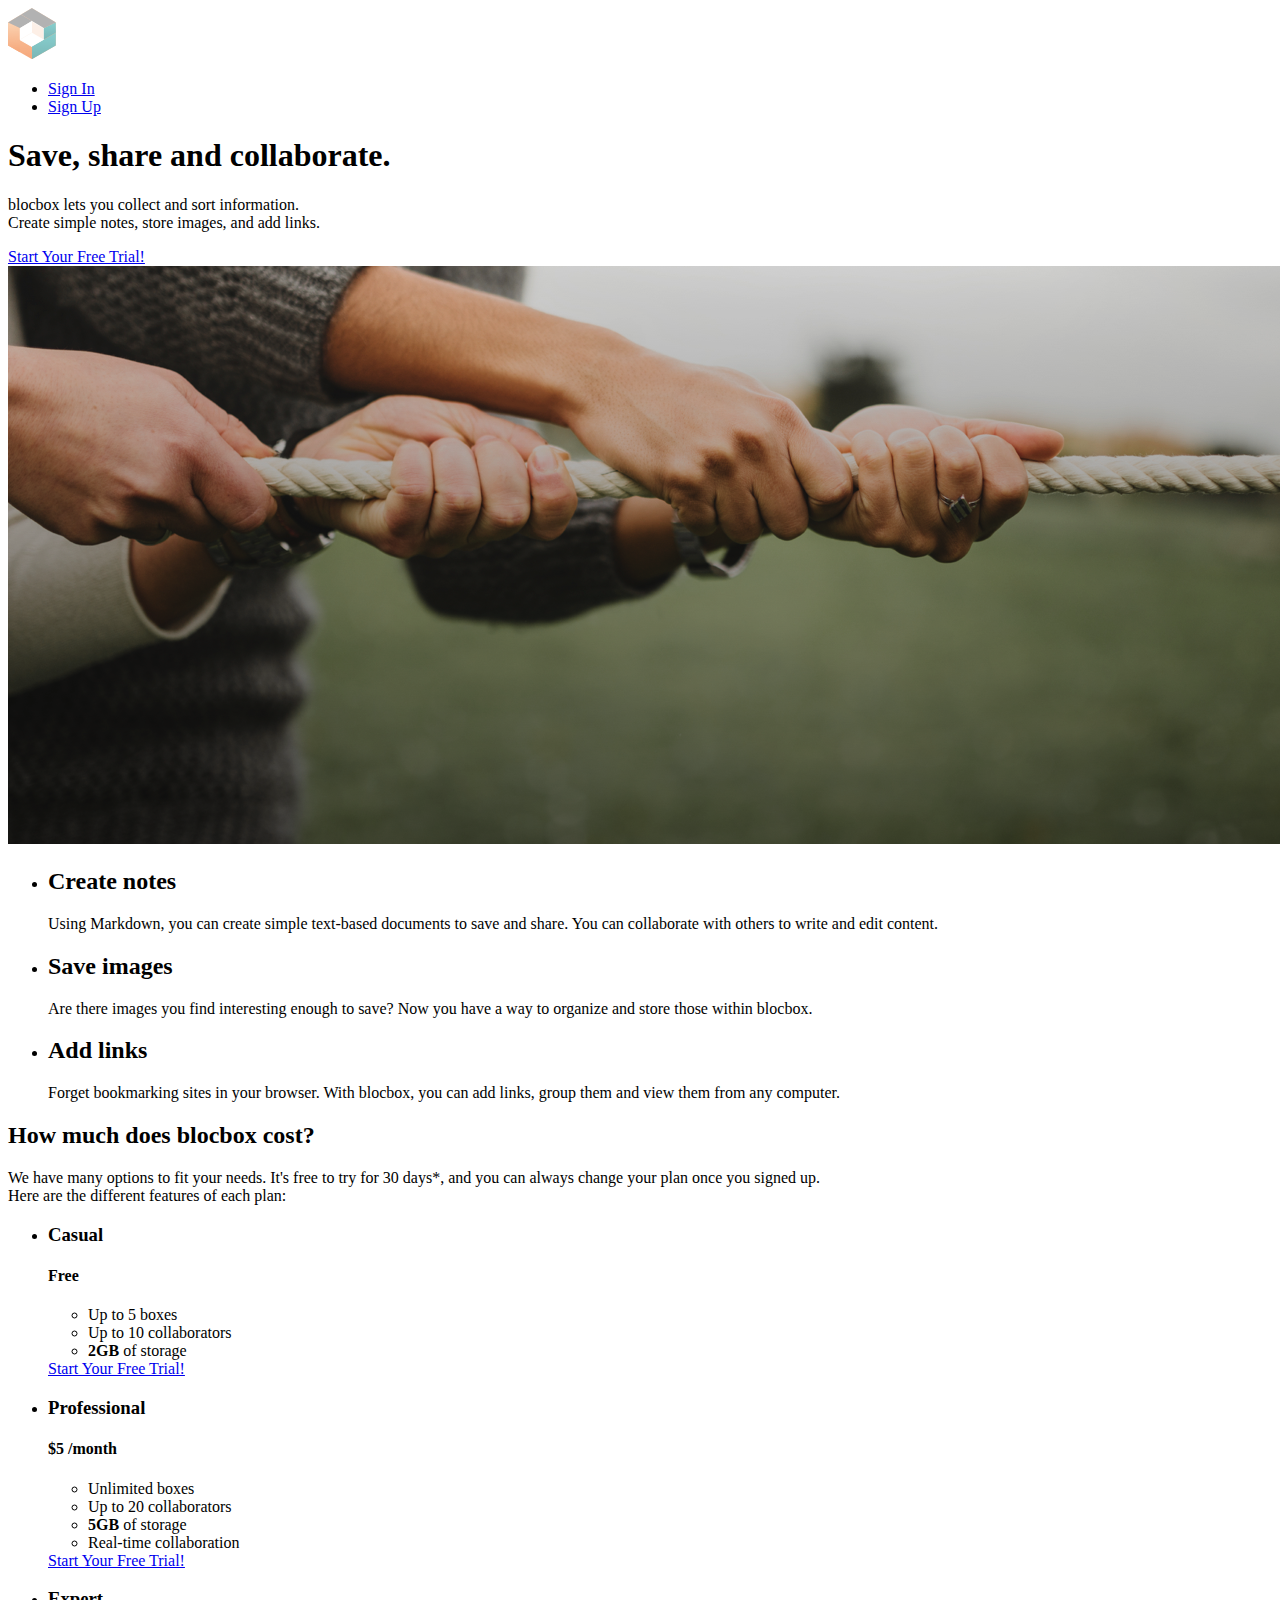
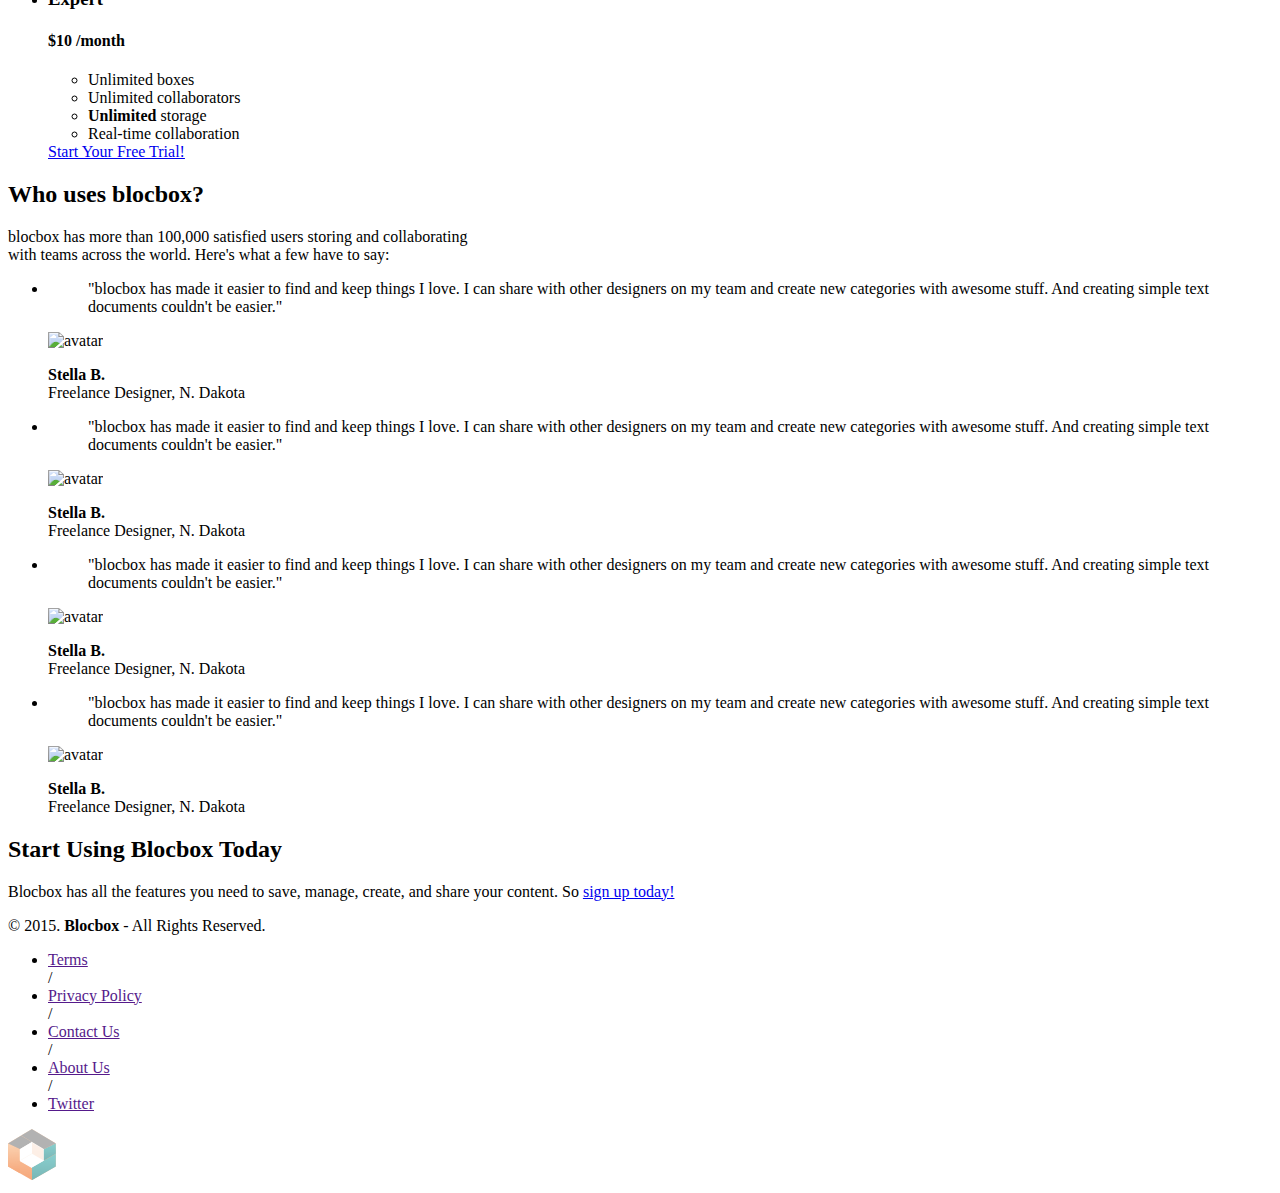
==== index.html @ 8f9c3a19 "Assignment-28-completed" ====
<!DOCTYPE html>
<html lang="en-us">
<head>
  <meta http-equiv="X-UA-Compatible" content="IE=Edge">
  <meta name="viewport" content="width=device-width, initial-scale=1">
  <meta charset="UTF-8">
  <title>Save, share and collaborate | Blocbox</title>

  <!-- Google Fonts -->
  <link href='http://fonts.googleapis.com/css?family=Lato:300,400,700,300italic,400italic,700italic|Varela+Round' rel='stylesheet' type='text/css'>
</head>
<body>
    <!-- Hero -->
    <header>
        <nav class="container">
            <div class="one-half">
            <a href="index.html" class="site-logo"><img src="images/site-logo.png" alt="Blocbox" /></a>
            </div>
            <div class="one-half">
            <ul>
                <li><a href="signin.html">Sign In</a></li>
                <li class="btn-outline"><a href="signup.html">Sign Up</a></li>
            </ul>
            </div>
        </nav>
        <div class="container hero">
            <h1>Save, share and collaborate.</h1>
            <p>blocbox lets you collect and sort information.<br/>Create simple notes, store images, and add links.</p>
            <a href="signup.html" class="btn">Start Your Free Trial!</a>
            <img src="images/dashboard.png" alt="Blocbox" />
        </div>
    </header>
    <main role="main">
        <!-- Benefits -->
        <section class="benefits">
            <ul class="container">
            <li class="one-third">
                <h2>Create notes</h2>
                <p>Using Markdown, you can create simple text-based documents to save and share. You can collaborate with others to write and edit content.</p>
            </li>
            <li class="one-third">
                <h2>Save images</h2>
                <p>Are there images you find interesting enough to save? Now you have a way to organize and store those within blocbox.</p>
            </li>
            <li class="one-third">
                <h2>Add links</h2>
                <p>Forget bookmarking sites in your browser. With blocbox, you can add links, group them and view them from any computer.</p>
            </li>
            </ul>
        </section>
        <!-- Pricing -->
        <section class="pricing">
            <div class="container">
            <h2>How much does blocbox cost?</h2>
            <p>We have many options to fit your needs. It's free to try for 30 days*, and you can always change your plan once you signed up. <br/>Here are the different features of each plan:</p>
            </div>
            <ul class="container">
                <li class="one-third">
                    <div class="box">
                        <h3>Casual</h3>
                        <h4>Free</h4>
                        <ul>
                            <li>Up to 5 boxes</li>
                            <li>Up to 10 collaborators</li>
                            <li><strong>2GB</strong> of storage</li>
                        </ul>
                        <a href="signup.html" class="btn">Start Your Free Trial!</a>
                    </div>
                </li>
                <li class="one-third">
                    <div class="box middle">
                        <h3>Professional</h3>
                        <h4><span>$</span>5 <span class="month">/month</span></h4>
                        <ul>
                            <li>Unlimited boxes</li>
                            <li>Up to 20 collaborators</li>
                            <li><strong>5GB</strong> of storage</li>
                            <li>Real-time collaboration</li>
                        </ul>
                        <a href="signup.html" class="btn">Start Your Free Trial!</a>
                    </div>
                </li>
                <li class="one-third">
                    <div class="box">
                        <h3>Expert</h3>
                        <h4><span>$</span>10 <span class="month">/month</span></h4>
                        <ul>
                            <li>Unlimited boxes</li>
                            <li>Unlimited collaborators</li>
                            <li><strong>Unlimited</strong> storage</li>
                            <li>Real-time collaboration</li>
                        </ul>
                        <a href="signup.html" class="btn">Start Your Free Trial!</a>
                    </div>
                </li>
            </ul>
        </section>
        <!-- Testimonials -->
        <section class="testimonials">
            <div class="container">
                <h2>Who uses blocbox?</h2>
                <p>blocbox has more than 100,000 satisfied users storing and collaborating<br/> with teams across the world. Here's what a few have to say:</p>
            </div>
            <ul class="container">
                <li class="one-fourth">
                <blockquote>"blocbox has made it easier to find and keep things I love. I can share with other designers on my team and create new categories with awesome stuff. And creating simple text documents couldn't be easier."
                </blockquote>
                <img src="https://s3.amazonaws.com/uifaces/faces/twitter/jsa/128.jpg" alt="avatar">
                <p class="name"><strong>Stella B.</strong><br/>Freelance Designer, N. Dakota</p>
                </li> 
                <li class="one-fourth">
                    <blockquote>"blocbox has made it easier to find and keep things I love. I can share with other designers on my team and create new categories with awesome stuff. And creating simple text documents couldn't be easier."
                    </blockquote>
                    <img src="https://s3.amazonaws.com/uifaces/faces/twitter/jsa/128.jpg" alt="avatar">
                    <p class="name"><strong>Stella B.</strong><br/>Freelance Designer, N. Dakota</p>
                </li>
                <li class="one-fourth">
                    <blockquote>"blocbox has made it easier to find and keep things I love. I can share with other designers on my team and create new categories with awesome stuff. And creating simple text documents couldn't be easier."
                    </blockquote>
                    <img src="https://s3.amazonaws.com/uifaces/faces/twitter/jsa/128.jpg" alt="avatar">
                    <p class="name"><strong>Stella B.</strong><br/>Freelance Designer, N. Dakota</p>
                </li>
                <li class="one-fourth">
                    <blockquote>"blocbox has made it easier to find and keep things I love. I can share with other designers on my team and create new categories with awesome stuff. And creating simple text documents couldn't be easier."
                    </blockquote>
                    <img src="https://s3.amazonaws.com/uifaces/faces/twitter/jsa/128.jpg" alt="avatar">
                    <p class="name"><strong>Stella B.</strong><br/>Freelance Designer, N. Dakota</p>
                </li>     
            </ul>
        </section>
        <!-- CTA -->
        <section>
            <div class="container">
                <h2>Start Using Blocbox Today</h2>
                <p class="CTA"> 
                    Blocbox has all the features you need to save, manage, create, and share your content. So
                    <a href="signup.html">sign up today!</a>
                </p>
            </div>
        </section>
    </main>
 <!-- Footer -->
    <footer>
        <div class="container footer-nav-block">
            <div class="left-footer-block one-third">
                <p class="copyright-block">&copy; 2015. <strong>Blocbox</strong> - All Rights Reserved.</p>
            </div>
            <nav class="link-block middle-footer-block one-third">
                <ul>
                    <li><a href="">Terms</a></li> /
                    <li><a href="">Privacy Policy</a></li> /
                    <li><a href="">Contact Us</a></li> /
                    <li><a href="">About Us</a></li> /
                    <li><a href="">Twitter</a></li>
                </ul>
            </nav>
            <div class="right-footer-block one-third">
                <img class="logo" src="images/site-logo.png" alt="Blocbox" />
            </div>
        </div>
    </footer>
</body>
</html>
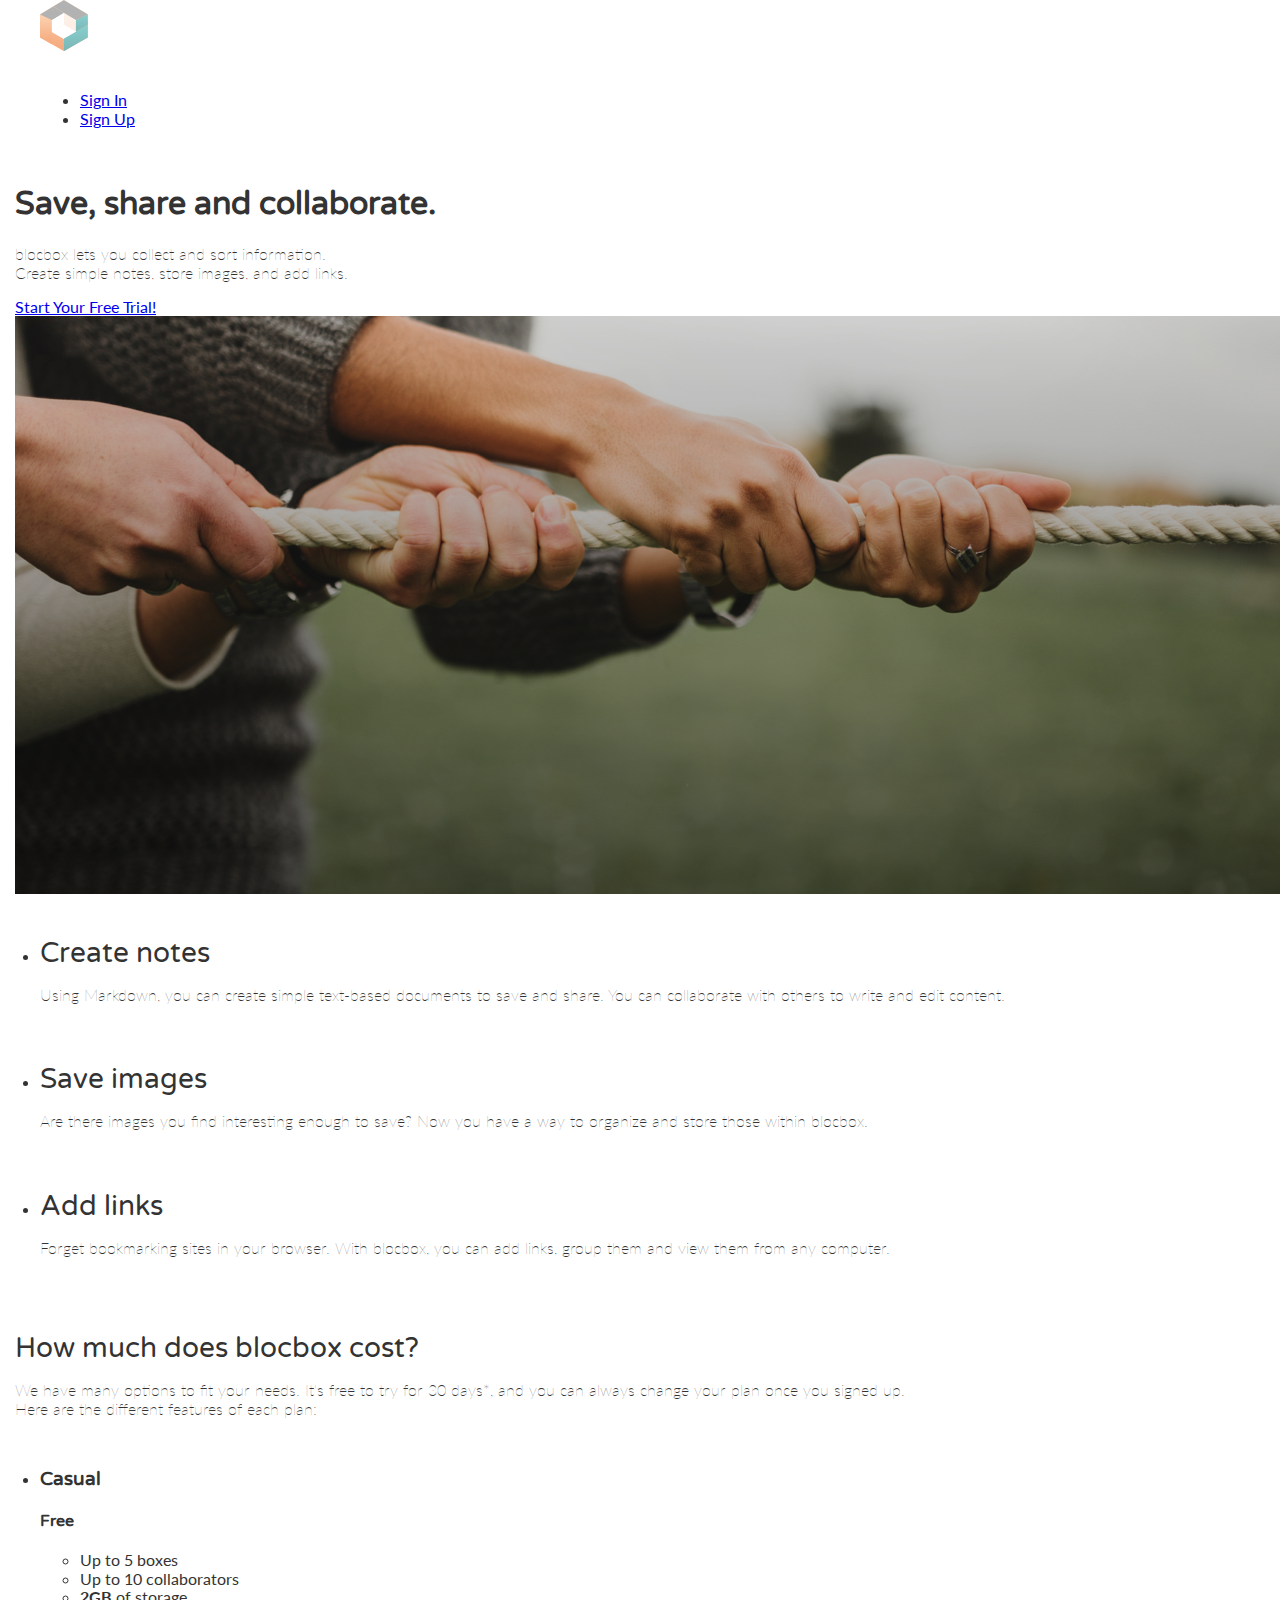
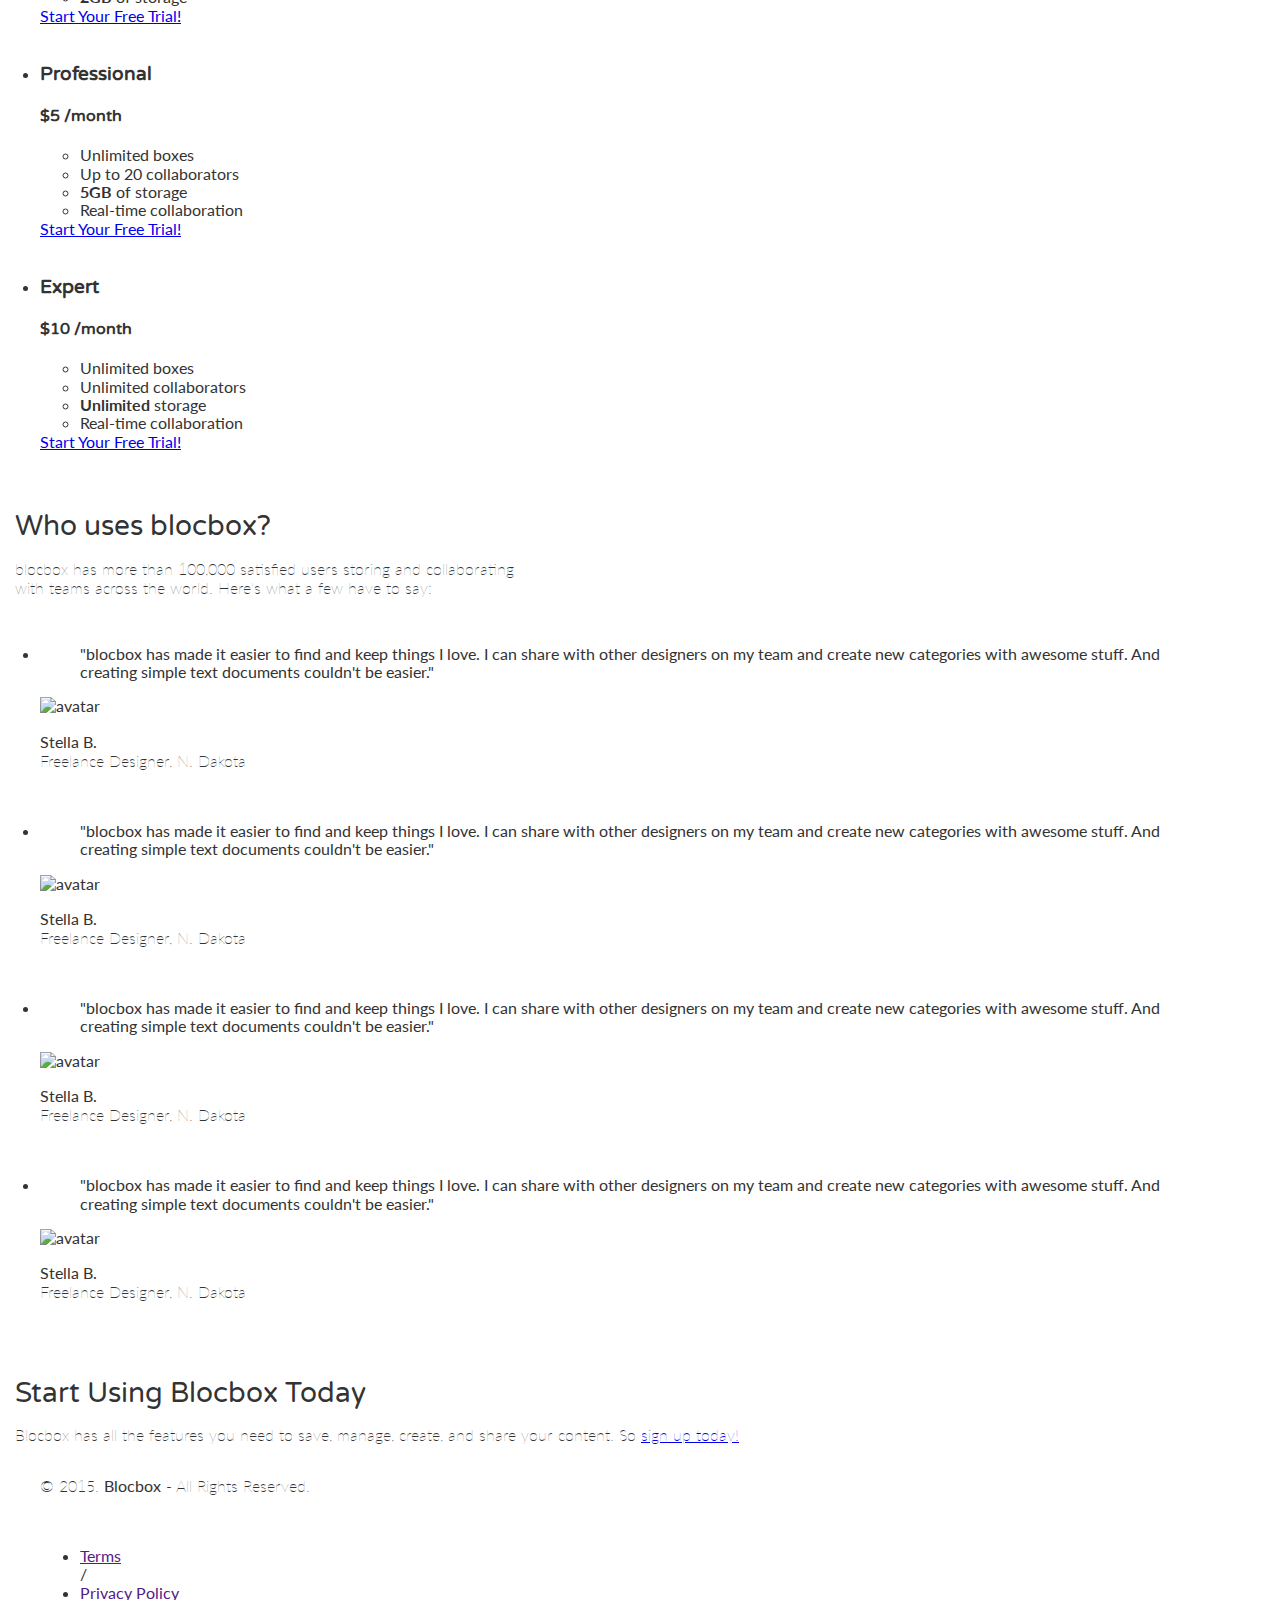
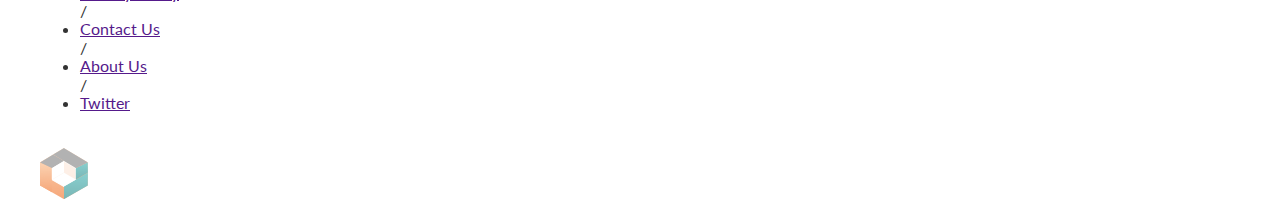
==== commit b29042a2: "Checkpoint-29-completed" ====
--- a/index.html
+++ b/index.html
@@ -1,13 +1,17 @@
 <!DOCTYPE html>
 <html lang="en-us">
 <head>
-  <meta http-equiv="X-UA-Compatible" content="IE=Edge">
-  <meta name="viewport" content="width=device-width, initial-scale=1">
-  <meta charset="UTF-8">
-  <title>Save, share and collaborate | Blocbox</title>
+    <meta http-equiv="X-UA-Compatible" content="IE=Edge">
+    <meta name="viewport" content="width=device-width, initial-scale=1">
+    <meta charset="UTF-8">
+    <title>Save, share and collaborate | Blocbox</title>
 
-  <!-- Google Fonts -->
-  <link href='http://fonts.googleapis.com/css?family=Lato:300,400,700,300italic,400italic,700italic|Varela+Round' rel='stylesheet' type='text/css'>
+    <!-- Google Fonts -->
+    <link href='http://fonts.googleapis.com/css?family=Lato:300,400,700,300italic,400italic,700italic|Varela+Round' rel='stylesheet' type='text/css'>
+
+    <link rel="stylesheet" href="css/normalize.css">
+    <link rel="stylesheet" href="css/style.css">
+    <link rel="stylesheet" href="css/font-awesome.css">
 </head>
 <body>
     <!-- Hero -->
--- a/css/style.css
+++ b/css/style.css
@@ -0,0 +1,43 @@
+html, body{
+    overflow-x: hidden;
+}
+body {
+    font-family: "Lato", Helvetica, Arial, sans-serif;
+    color:#333333;
+}
+    h1, h2, h3, h4, h5, h6 {
+    font-family: "Varela Round", Helvetica, Arial, sans-serif;
+}
+h2 {
+    font-size:28px;
+    font-weight: normal;
+    margin-bottom: 5px;
+}
+p {
+    font-size:16px;
+    line-height: 19px;
+    font-weight: 100;
+}
+/* GRID */
+.container {
+    margin-right: auto;
+    margin-left: auto;
+    padding-left: 15px;
+    padding-right: 15px;
+    position: relative;
+}
+    .container:before,
+    .container:after {
+    content: " ";
+    display: table;
+}
+.container:after {
+    clear: both;
+}
+.one-half, .one-third, .one-fourth {
+    width:96%;
+    float:left;
+    position:relative;
+    min-height: 1px;
+    margin:0 2% 20px;
+}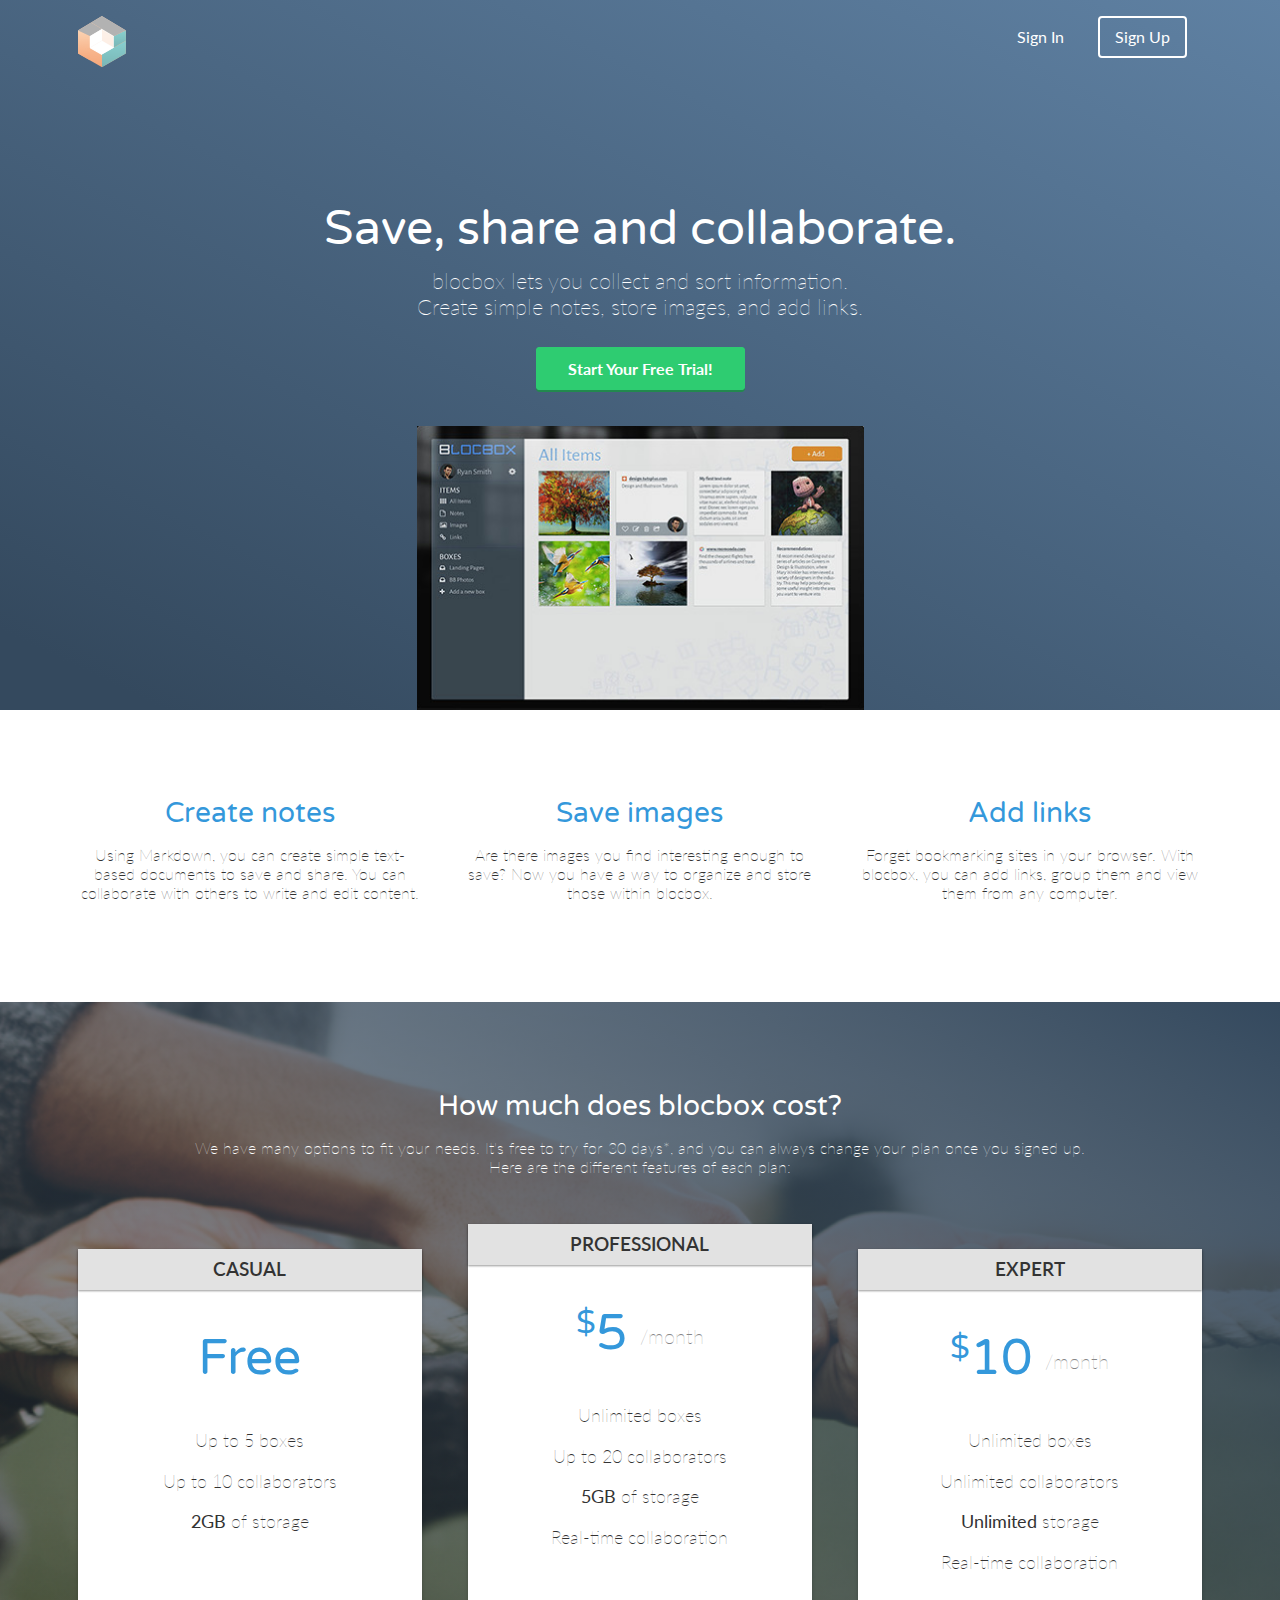
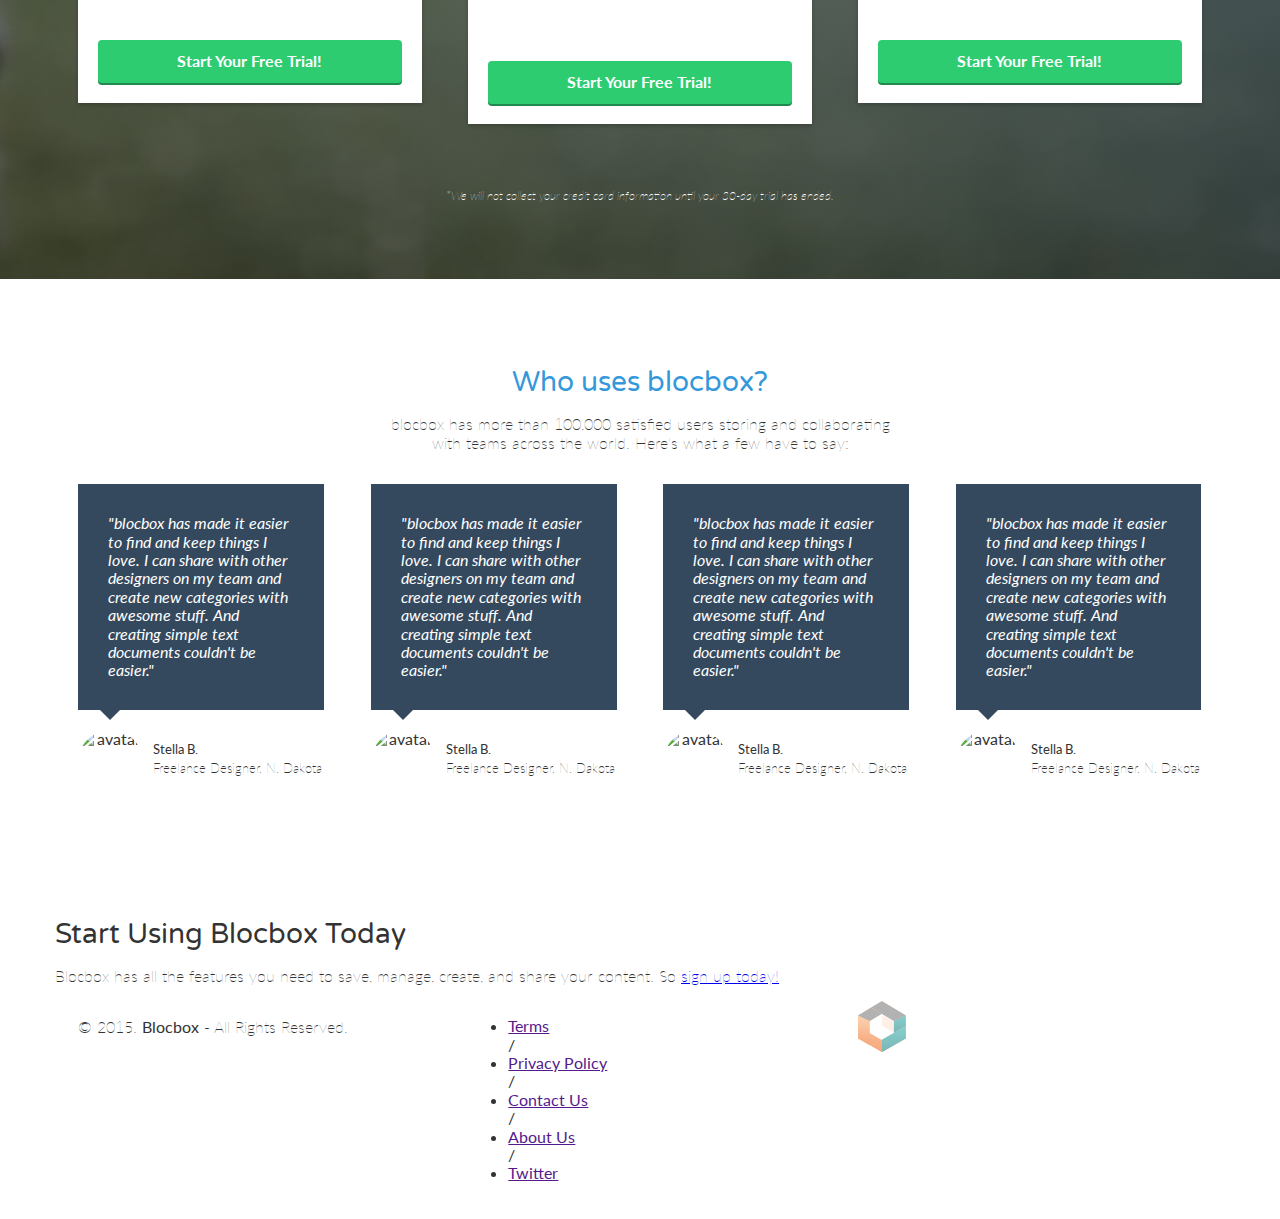
==== commit d03467c5: "Checkpoint-31-completed" ====
--- a/index.html
+++ b/index.html
@@ -9,9 +9,10 @@
     <!-- Google Fonts -->
     <link href='http://fonts.googleapis.com/css?family=Lato:300,400,700,300italic,400italic,700italic|Varela+Round' rel='stylesheet' type='text/css'>
 
+    <script defer src="https://use.fontawesome.com/releases/v5.0.9/js/all.js" integrity="sha384-8iPTk2s/jMVj81dnzb/iFR2sdA7u06vHJyyLlAd4snFpCl/SnyUjRrbdJsw1pGIl" crossorigin="anonymous"></script>
     <link rel="stylesheet" href="css/normalize.css">
     <link rel="stylesheet" href="css/style.css">
-    <link rel="stylesheet" href="css/font-awesome.css">
+    <link rel="stylesheet" href="css/animate.css">
 </head>
 <body>
     <!-- Hero -->
@@ -28,7 +29,7 @@
             </div>
         </nav>
         <div class="container hero">
-            <h1>Save, share and collaborate.</h1>
+            <h1 class="animated fadeIn">Save, share and collaborate.</h1>
             <p>blocbox lets you collect and sort information.<br/>Create simple notes, store images, and add links.</p>
             <a href="signup.html" class="btn">Start Your Free Trial!</a>
             <img src="images/dashboard.png" alt="Blocbox" />
@@ -39,14 +40,17 @@
         <section class="benefits">
             <ul class="container">
             <li class="one-third">
+                <i class="fas fa-file"></i>
                 <h2>Create notes</h2>
                 <p>Using Markdown, you can create simple text-based documents to save and share. You can collaborate with others to write and edit content.</p>
             </li>
             <li class="one-third">
+                <i class="fas fa-image"></i>
                 <h2>Save images</h2>
                 <p>Are there images you find interesting enough to save? Now you have a way to organize and store those within blocbox.</p>
             </li>
             <li class="one-third">
+                <i class="fas fa-link"></i>
                 <h2>Add links</h2>
                 <p>Forget bookmarking sites in your browser. With blocbox, you can add links, group them and view them from any computer.</p>
             </li>
@@ -98,6 +102,9 @@
                     </div>
                 </li>
             </ul>
+            <div class="container">
+                <p class="small">*We will not collect your credit card information until your 30-day trial has ended.</p>
+            </div>
         </section>
         <!-- Testimonials -->
         <section class="testimonials">
--- a/css/style.css
+++ b/css/style.css
@@ -40,4 +40,251 @@
     position:relative;
     min-height: 1px;
     margin:0 2% 20px;
+}
+
+@media (min-width: 768px) {
+    .container {
+        width: 750px;
+    }
+}
+@media (min-width: 992px) {
+    .container {
+        width: 970px;
+    }
+    .one-half {
+        width:46%;
+    }
+    .one-third {
+        width:29.33333%;
+    }
+    .one-fourth {
+        width:21%;
+    }
+}
+@media (min-width: 1200px) {
+    .container {
+        width: 1170px;
+    }
+}
+@media (min-width: 1920px) {
+    .container{
+        width: 1890px;
+    }
+    header .hero {
+        color: rgb(194, 255, 192);
+    }
+}
+/* HEADER */
+header {
+    color:#FFFFFF;
+    background: #34495E;
+    background-image: linear-gradient(206deg, #5F81A3 0%, #34495E 94%);
+  }
+header nav {
+    padding:1em 0;
+}
+header nav ul {
+    display:inline;
+    text-align: right;
+    float:right;
+    margin:0;
+}
+header nav ul > li {
+    list-style-type: none;
+    display: inline-block;
+    margin:0 15px;
+}
+header nav ul > li.btn-outline {
+    padding:10px 15px;
+    border:2px solid #FFFFFF;
+    border-radius: 4px;
+}
+header nav ul > li.btn-outline:hover {
+    background:#FFFFFF;
+}
+header nav ul > li > a {
+    color:#FFFFFF;
+    text-decoration: none;
+}
+header nav ul > li.btn-outline:hover > a {
+    color:#34495E;
+}
+header .hero {
+    text-align: center;
+    display:block;
+    position: relative;
+}
+header .hero h1 {
+    font-size:48px;
+    font-weight: normal;
+    margin:95px 0 0;
+}
+header .hero p {
+    font-size: 22px;
+    line-height: 26px;
+    font-weight: 100;
+    margin:10px 0 40px;
+}
+header .hero img {
+    display: block;
+    margin:3em auto 0;
+}
+ /* BUTTONS */
+.btn {
+    border-radius: 4px;
+    color:#FFFFFF;
+    font-weight: 700;
+    text-decoration: none;
+    padding:10px 30px;
+    background: #2ECC71;
+    border: 2px solid #2ECC71;
+    box-shadow: 0px 2px 0px 0px #22894E;
+}
+ /* BENEFITS */
+.benefits {
+    text-align: center;
+    display:block;
+    position:relative;
+}
+.benefits ul {
+    margin: 0 auto;
+    padding:4em 0;
+}
+.benefits ul li {
+    list-style-type: none;
+    display: inline-block;
+}
+.benefits i {
+    color:#3498DB;
+    font-size:60px;
+    margin:0;
+    vertical-align: middle;
+}
+.benefits h2 {
+    color:#3498DB;
+}
+ /* PRICING */
+.pricing {
+    background: linear-gradient(206deg, #34495E 0%, transparent 94%), url("../images/background.png") no-repeat center; 
+    background-size:cover;
+    text-align: center;
+    padding:4em 0;
+}
+.pricing h2, .pricing p {
+    color:#FFFFFF;
+}
+.pricing ul {
+    margin:0 auto;
+    padding:2em 0;
+}
+.pricing ul li {
+    list-style-type: none;
+}
+.box {
+    padding:0 15px 15px;
+    background: #FFFFFF;
+    box-shadow: 0px 2px 4px 0px rgba(0,0,0,0.20);
+    min-height: 439px;
+    position: relative;
+    margin-top: 25px;
+}
+.box.middle {
+    min-height: 485px;
+    margin-top:0px;
+}
+.box h3 {
+    font-family: "Lato", Helvetica, Arial, sans-serif;
+    font-weight: 600;
+    text-transform: uppercase;
+    background: #E2E2E2;
+    box-shadow: 0px 1px 2px 0px rgba(0,0,0,0.40);
+    left:0;
+    right:0;
+    top:0;
+    text-align: center;
+    margin:0 -15px 40px;
+    padding:10px 0;
+}
+.box h4 {
+    font-size:50px;
+    font-weight: normal;
+    margin:40px 0 10px;
+    color:#3498DB;
+}
+.box h4 span {
+    font-size:32px;
+    vertical-align: top;
+}
+.box h4 span.month {
+    font-family: "Lato", Helvetica, Arial, sans-serif;
+    font-weight: 100;
+    color:#888888;
+    font-size:20px;
+    vertical-align: middle;
+}
+.box ul li {
+    font-size:18px;
+    margin-bottom:20px;
+    font-weight: 100;
+}
+.box .btn {
+    position:absolute;
+    bottom:20px;
+    left:20px;
+    right:20px;
+}
+.small {
+    font-size: 12px;
+    color: #FEFEFE;
+    line-height: 15px;
+    font-style:italic;
+}
+ /* TESTIMONIALS */
+.testimonials {
+    padding:4em 0;
+    text-align: center;
+}
+.testimonials h2 {
+    color:#3498DB;
+}
+.testimonials ul li {
+    list-style-type: none;
+}
+.testimonials blockquote {
+    color:#FFFFFF;
+    text-align: left;
+    font-style: italic;
+    background:#34495E;
+    position: relative;
+    padding:30px;
+    width:auto;
+    margin:0;
+}
+.testimonials blockquote:after {
+    top: 100%;
+    left: 13%;
+    border: solid transparent;
+    content: " ";
+    height: 0;
+    width: 0;
+    position: absolute;
+    pointer-events: none;
+    border-top-color: #34495E;
+    border-width: 10px;
+    margin-left: -10px;
+}
+.testimonials img {
+    height: 65px;
+    width: 65px;
+    border-radius:50%;
+    float: left;
+    display: inline-block;
+    margin:20px 10px 0 0;
+}
+.testimonials p.name {
+    float: left;
+    display: inline-block;
+    text-align: left;
+    font-size:13px;
+    margin-top: 30px;
 }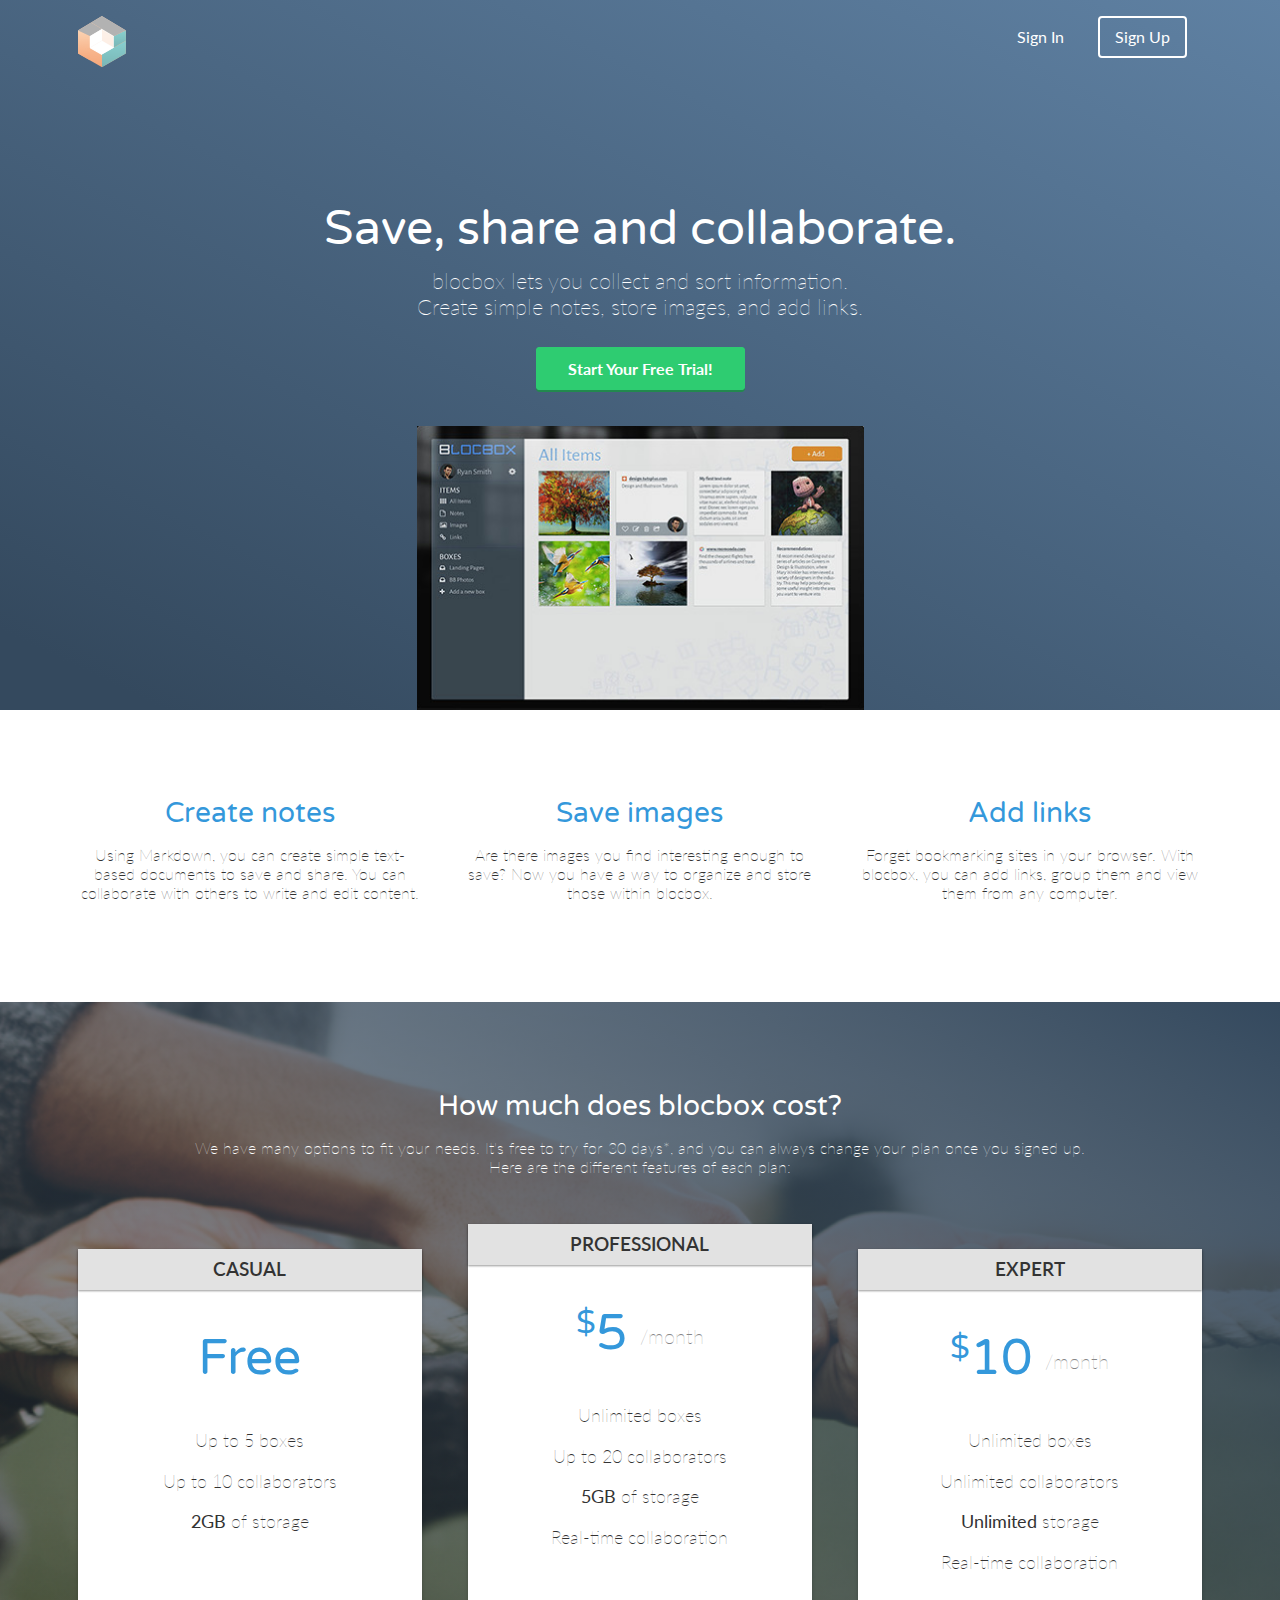
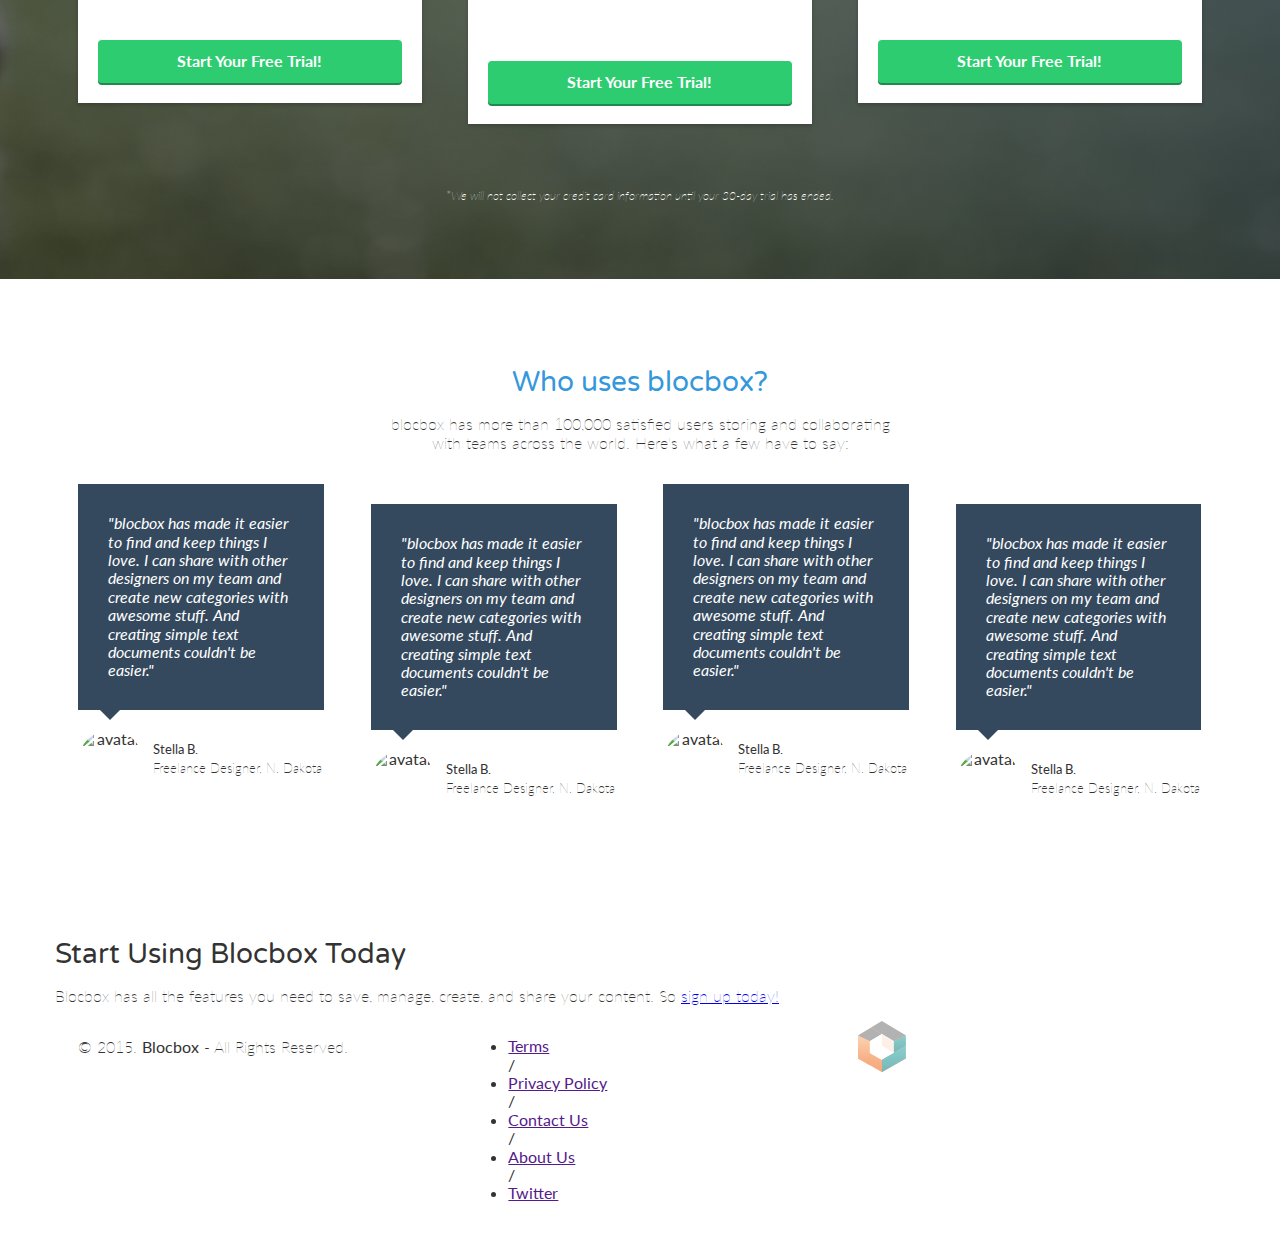
==== commit 1f8f1d17: "Assignment-31-completed" ====
--- a/index.html
+++ b/index.html
@@ -119,7 +119,7 @@
                 <img src="https://s3.amazonaws.com/uifaces/faces/twitter/jsa/128.jpg" alt="avatar">
                 <p class="name"><strong>Stella B.</strong><br/>Freelance Designer, N. Dakota</p>
                 </li> 
-                <li class="one-fourth">
+                <li class="one-fourth even">
                     <blockquote>"blocbox has made it easier to find and keep things I love. I can share with other designers on my team and create new categories with awesome stuff. And creating simple text documents couldn't be easier."
                     </blockquote>
                     <img src="https://s3.amazonaws.com/uifaces/faces/twitter/jsa/128.jpg" alt="avatar">
@@ -131,7 +131,7 @@
                     <img src="https://s3.amazonaws.com/uifaces/faces/twitter/jsa/128.jpg" alt="avatar">
                     <p class="name"><strong>Stella B.</strong><br/>Freelance Designer, N. Dakota</p>
                 </li>
-                <li class="one-fourth">
+                <li class="one-fourth even">
                     <blockquote>"blocbox has made it easier to find and keep things I love. I can share with other designers on my team and create new categories with awesome stuff. And creating simple text documents couldn't be easier."
                     </blockquote>
                     <img src="https://s3.amazonaws.com/uifaces/faces/twitter/jsa/128.jpg" alt="avatar">
--- a/css/style.css
+++ b/css/style.css
@@ -287,4 +287,7 @@
     text-align: left;
     font-size:13px;
     margin-top: 30px;
+}
+.testimonials li.even {
+    margin-top: 20px;
 }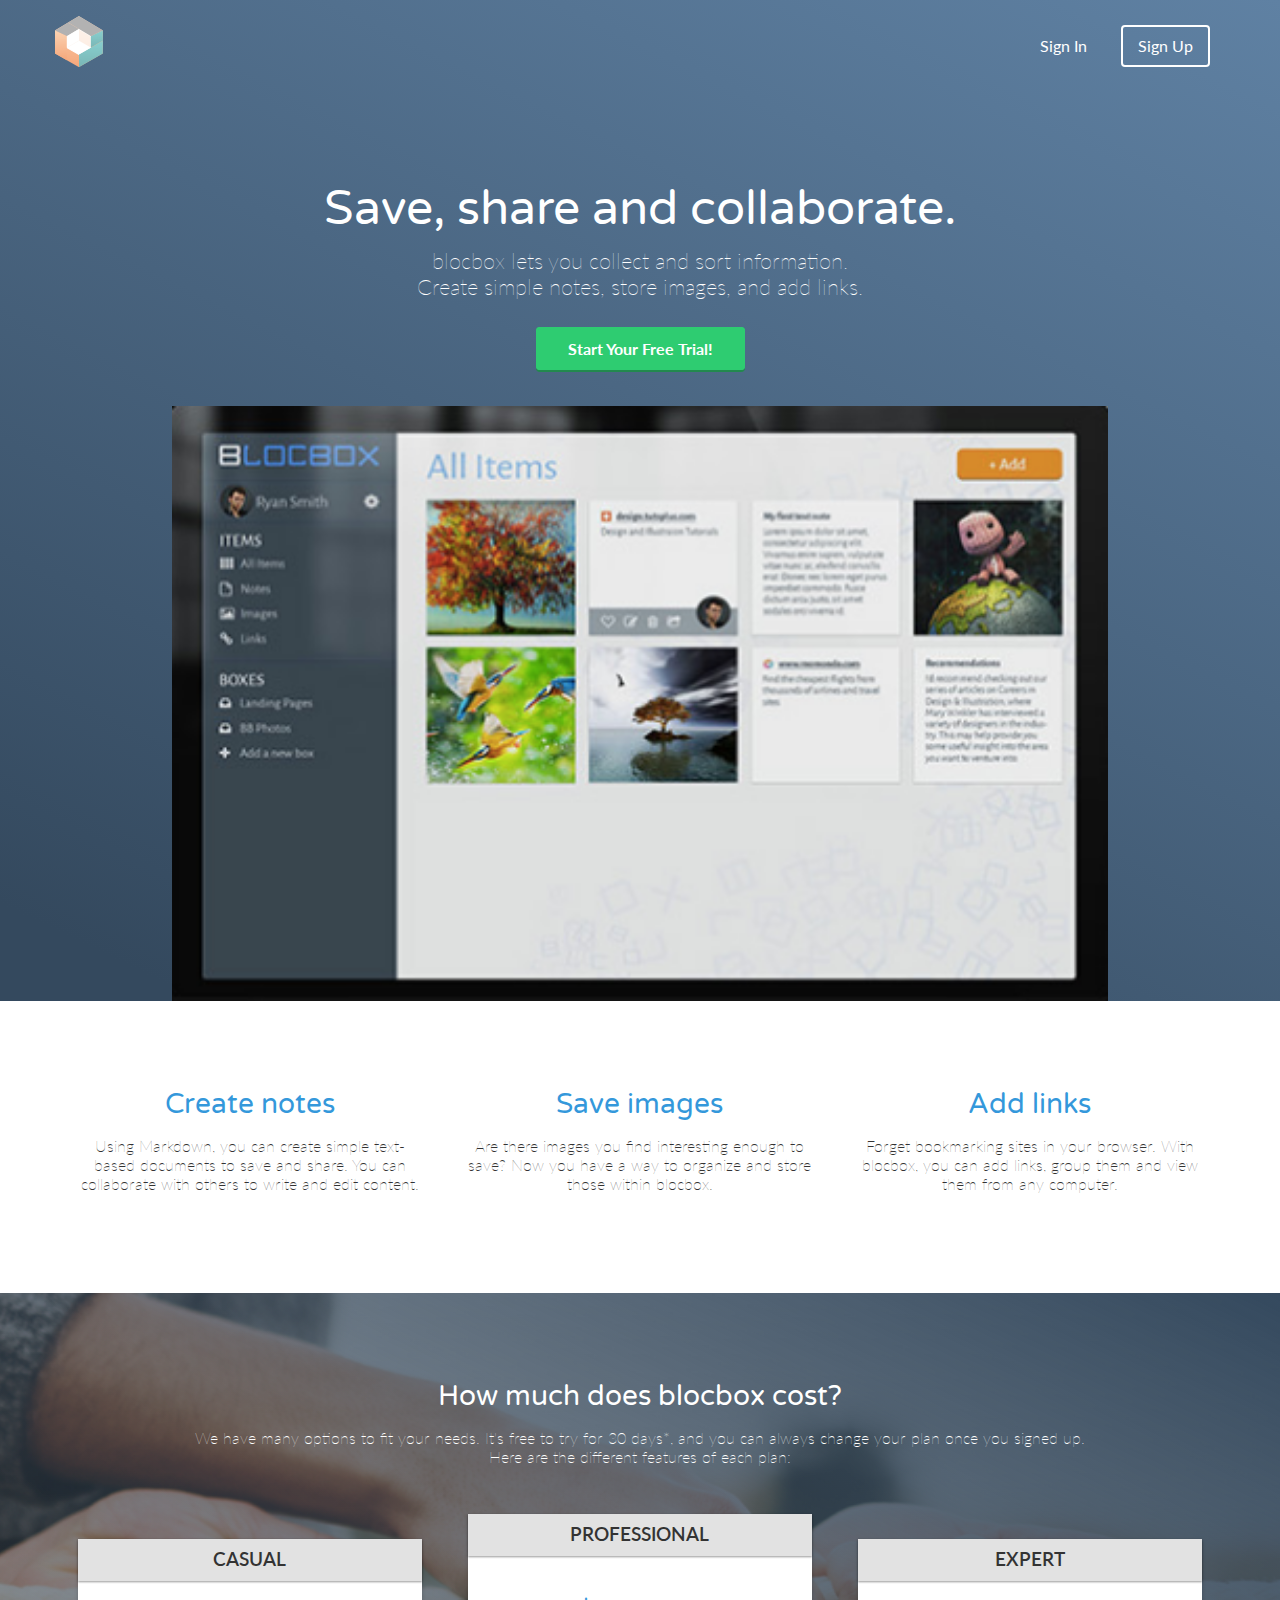
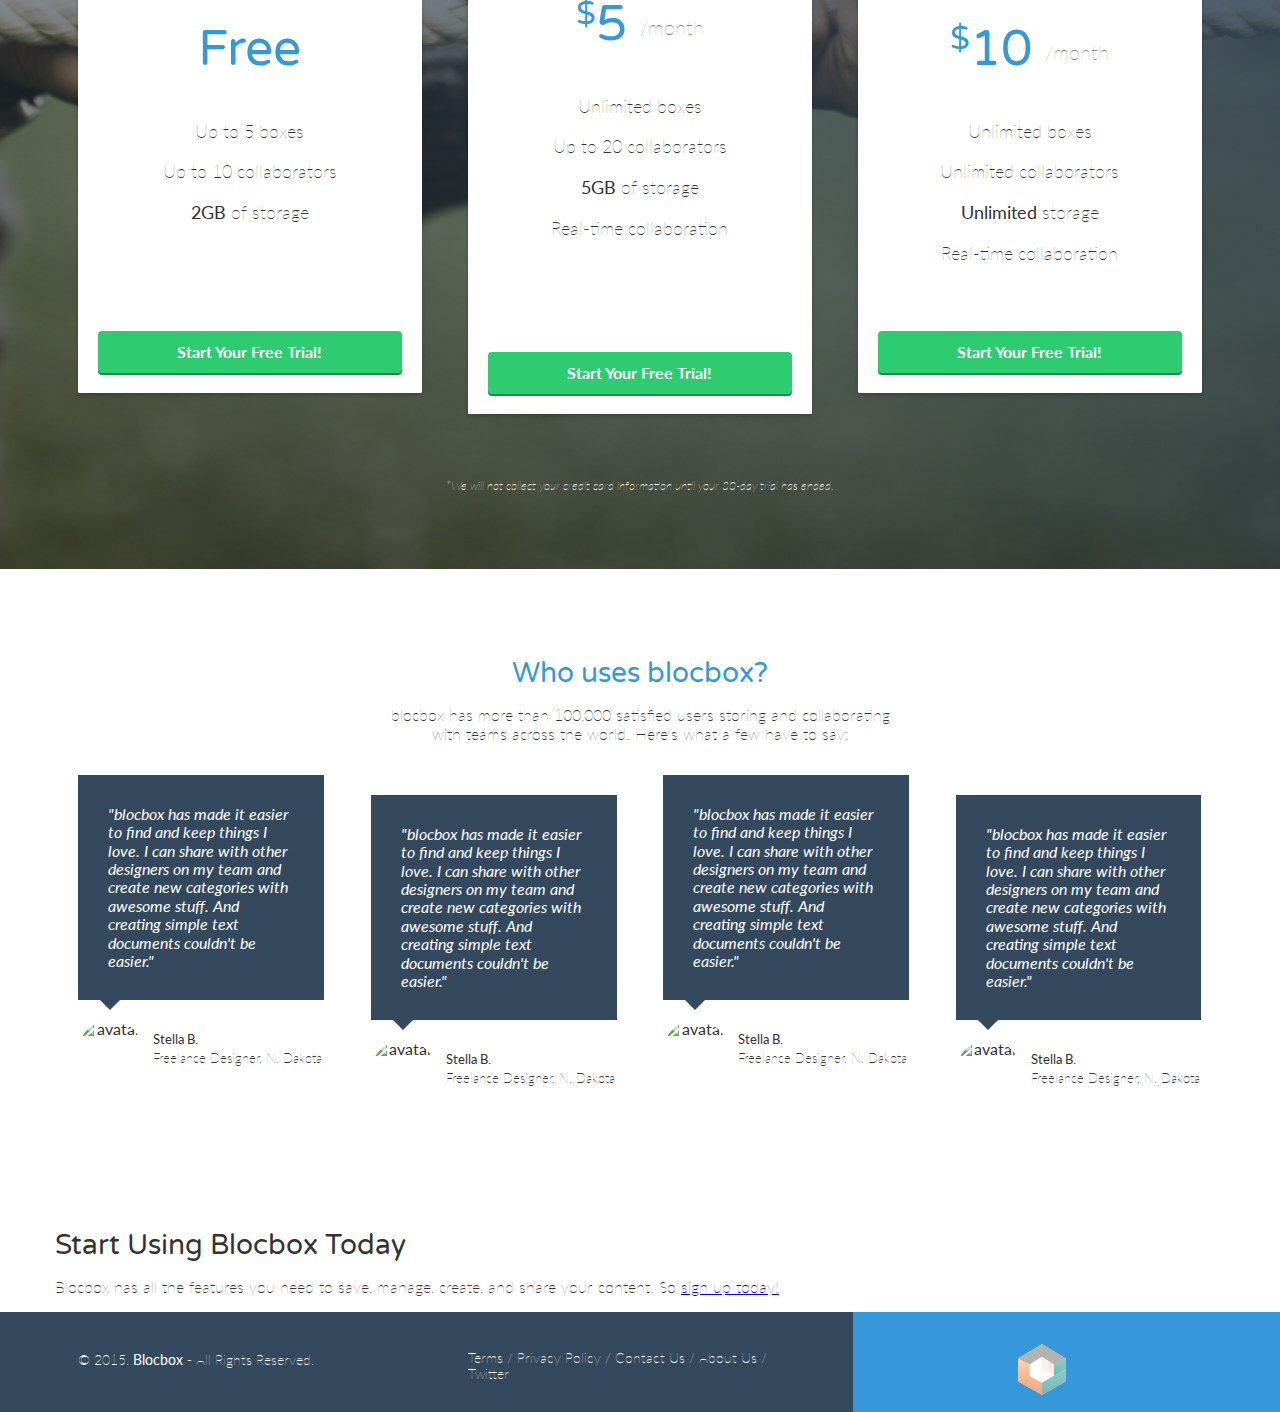
==== commit 54feb060: "Assignment-32-completed" ====
--- a/index.html
+++ b/index.html
@@ -17,16 +17,14 @@
 <body>
     <!-- Hero -->
     <header>
-        <nav class="container">
-            <div class="one-half">
+        <nav class="container navigation">
+            <div class="one-half-logo">
             <a href="index.html" class="site-logo"><img src="images/site-logo.png" alt="Blocbox" /></a>
             </div>
-            <div class="one-half">
             <ul>
                 <li><a href="signin.html">Sign In</a></li>
                 <li class="btn-outline"><a href="signup.html">Sign Up</a></li>
             </ul>
-            </div>
         </nav>
         <div class="container hero">
             <h1 class="animated fadeIn">Save, share and collaborate.</h1>
--- a/css/style.css
+++ b/css/style.css
@@ -41,7 +41,6 @@
     min-height: 1px;
     margin:0 2% 20px;
 }
-
 @media (min-width: 768px) {
     .container {
         width: 750px;
@@ -75,6 +74,9 @@
     }
 }
 /* HEADER */
+.one-half-logo {
+    display: inline;
+}
 header {
     color:#FFFFFF;
     background: #34495E;
@@ -88,6 +90,8 @@
     text-align: right;
     float:right;
     margin:0;
+    padding-top: 9px;
+
 }
 header nav ul > li {
     list-style-type: none;
@@ -128,6 +132,7 @@
 header .hero img {
     display: block;
     margin:3em auto 0;
+    width: 80%;
 }
  /* BUTTONS */
 .btn {
@@ -290,4 +295,312 @@
 }
 .testimonials li.even {
     margin-top: 20px;
-}+}
+ /* FOOTER */
+ footer {
+    background-color: #34495E;
+    background-image: linear-gradient(to top,
+       #3498DB 0%, #3498DB 50%, #34495E 50%, #34495E 100%);
+    color: #FFFFFF;
+    height: 150px;
+    position: relative;
+    overflow: hidden;
+    z-index: 0;
+  }
+  footer p, footer nav ul {
+    font-size:14px;
+    font-weight:100;
+    text-align: center;
+    margin: 10px auto 0;
+  }
+  footer nav ul li {
+    list-style-type: none;
+    display: inline;
+  }
+  footer nav ul li a {
+    color:#FFFFFF;
+    text-decoration: none;
+  }
+  footer .right-footer-block {
+    background-color: transparent;
+  }
+  footer .logo{
+    margin: 0 auto;
+    display: block;
+  }
+  @media (min-width: 992px){
+    footer{
+      background-color: #3498DB;
+      background-image: linear-gradient(to left,
+         #3498DB 0%, #3498DB 33.33337%, #34495E 33.33337%, #34495E 100%);
+      height: 100px;
+    }
+    footer p, footer nav ul{
+      padding: 2em 0;
+      text-align: left;
+    }
+    footer .right-footer-block {
+      background-color: #3498DB;
+    }
+    footer .logo{
+      padding: 2em 0 2em 1.5em;
+    }
+  }
+ /* DASHBOARD */
+ .dashboard {
+    background:#F7F7F7;
+  }
+  .left-nav {
+    height: 100%;
+    width:280px;
+    position: absolute;
+    -webkit-transition: all 0.3s ease-in-out;
+    -moz-transition: all 0.3s ease-in-out;
+    -o-transition: all 0.3s ease-in-out;
+    transition: all 0.3s ease-in-out;
+    transform: translate(-280px,0);
+      -webkit-transform: translate(-280px,0); /** Chrome & Safari **/
+      -o-transform: translate(-280px,0); /** Opera **/
+      -moz-transform: translate(-280px,0); /** Firefox **/
+  }
+  .left-nav.open {
+    display:block;
+    width:280px;
+    background: #34495E;
+    background-image: linear-gradient(206deg, #5F81A3 0%, #34495E 94%);
+    -webkit-transition: all 0.3s ease-in-out;
+    -moz-transition: all 0.3s ease-in-out;
+    -o-transition: all 0.3s ease-in-out;
+    transition: all 0.3s ease-in-out;
+    transform: translate(0,0);
+      -webkit-transform: translate(0,0); /** Chrome & Safari **/
+      -o-transform: translate(0,0); /** Opera **/
+      -moz-transform: translate(0,0); /** Firefox **/
+      z-index: 100;
+  }
+  .hamburger {
+    position:absolute;
+    z-index: 1000;
+    background:#34495E;
+    color:#FFF;
+    text-decoration: none;
+    font-size: 22px;
+    padding: 10px 15px;
+    border-radius: 4px;
+    left: 5px;
+    top: 15px;
+  }
+  .left-nav .site-logo {
+    padding:20px 0;
+    background:#34495E;
+    display:block;
+    text-align: center;
+  }
+  .left-nav .items {
+    padding:0 6%;
+  }
+  .left-nav .items p {
+    font-weight: 600;
+    text-transform: uppercase;
+    font-size: 12px;
+    color: #E2E2E2;
+    line-height: 15px;
+  }
+  .left-nav .items ul {
+    margin:0 0 40px;
+    padding:0;
+  }
+  .left-nav .items ul li {
+    list-style-type: none;
+    margin-bottom: 15px;
+  }
+  .left-nav .items ul li a {
+    color:#FFFFFF;
+    text-decoration: none;
+    font-weight: 100;
+  }
+  .left-nav .items ul li a i {
+    width:16px;
+    text-align: center;
+    margin-right:8px;
+  }
+   /* LEFT NAVBAR SETTINGS */
+ .left-nav .settings {
+    position:absolute;
+    background:#22303E;
+    width:100%;
+    bottom:0;
+    left:0;
+    right:0;
+    padding:10px 0;
+  }
+  .left-nav .settings img {
+    height:35px;
+    width:35px;
+    border-radius: 50%;
+    margin-left:10px;
+    display: inline-block;
+  }
+  .left-nav .settings p {
+    display: inline-block;
+    vertical-align: top;
+    padding-top: 8px;
+    font-weight: 400;
+    margin:0 0 0 10px;
+  }
+  .left-nav .settings a {
+    color:#FFFFFF;
+    text-decoration: none;
+    text-align: right;
+    float: right;
+    margin-right:10px;
+    margin-top:8px;
+  }
+  .active {
+    background-color:#34495E;
+    width: 100%;
+    padding: 5px 10px 5px 0px;
+  }
+   /* CONTENT */
+ .content {
+    padding:6em 1% 1.5em;
+    float:right;
+    width:98%;
+    position: relative;
+  }
+  .content .header {
+    margin:0 1% 20px;
+  }
+  .content .header h1 {
+    font-family: "Lato", Helvetica, Arial, sans-serif;
+    font-weight: 100;
+    margin:0 0 30px;
+    font-size: 36px;
+    color: #3498DB;
+    line-height: 44px;
+    float: left;
+    display:inline-block;
+  }
+  .content .header > a {
+    float:right;
+  }
+  .content-item {
+    width:96%;
+    margin:0 2% 25px;
+    float:left;
+    display:block;
+  }
+  .item-box {
+    display:block;
+    height:230px;
+    background: #FFFFFF;
+    box-shadow: 0px 1px 3px 0px rgba(0,0,0,0.40);
+    position: relative;
+    overflow: hidden;
+    padding:20px;
+  }
+  /* Larger Mobile Devices */
+  @media (min-width:460px) {
+    .content {
+      padding:1.5em 1%;
+      float:right;
+      width:90%;
+      position: relative;
+    }
+    .content-item {
+      width:46%;
+      margin:0 2% 25px;
+      float:left;
+      display:block;
+    }
+  }
+ /* Tablets */
+  @media (min-width:768px) {
+    .content {
+      padding:1.5em 5%;
+      float:right;
+      width:90%;
+      position: relative;
+    }
+    .content > .container {
+      width:700px;
+    }
+    .content-item {
+      width:31.33333%;
+      margin:0 1% 25px;
+    }
+  }
+ /* Laptops and Desktops */
+  @media (min-width:992px) {
+    .content {
+      padding:1.5em 1%;
+      float:right;
+      width:83.33333333%;
+      position: relative;
+    }
+    .content > .container {
+      width:auto;
+    }
+    .content-item {
+      width:23%;
+      margin:0 1% 25px;
+    }
+  }
+  .item-box > img {
+    position:absolute;
+    height:100%;
+    width:auto;
+    top:0;
+    left:0;
+    right:0;
+  }
+  .item-box h2 {
+    font-family: 'Lato', Helvetica, Arial, sans-serif;
+    font-weight: 700;
+    font-size: 15px;
+    line-height: 17px;
+    margin:0;
+  }
+  .item-box h2 a {
+    color: #3498DB;
+    text-decoration: none;
+  }
+  .item-box h2 img {
+    width:16px;
+    height:16px;
+    position:relative;
+    top:2px;
+    margin-right:5px;
+  }
+  .item-box p {
+    font-size: 14px;
+    color: #333333;
+    line-height: 18px;
+    margin:5px 0 0;
+  }
+  @media (min-width:992px) {
+    .left-nav {
+      height: 100vh;
+      width:14.66666667%;
+      color:#FFFFFF;
+      background: #34495E;
+      background-image: linear-gradient(206deg, #5F81A3 0%, #34495E 94%);
+      float:left;
+      position: fixed;
+      display:block;
+      transform: translate(0,0);
+      -webkit-transform: translate(0,0); /** Chrome & Safari **/
+      -o-transform: translate(0,0); /** Opera **/
+      -moz-transform: translate(0,0); /** Firefox **/
+    }
+    .left-nav.open {
+      width:14.66666667%;
+      transform: translate(0,0);
+      -webkit-transform: translate(0,0); /** Chrome & Safari **/
+      -o-transform: translate(0,0); /** Opera **/
+      -moz-transform: translate(0,0); /** Firefox **/
+    }
+    .hamburger {
+      display:none;
+    }
+  }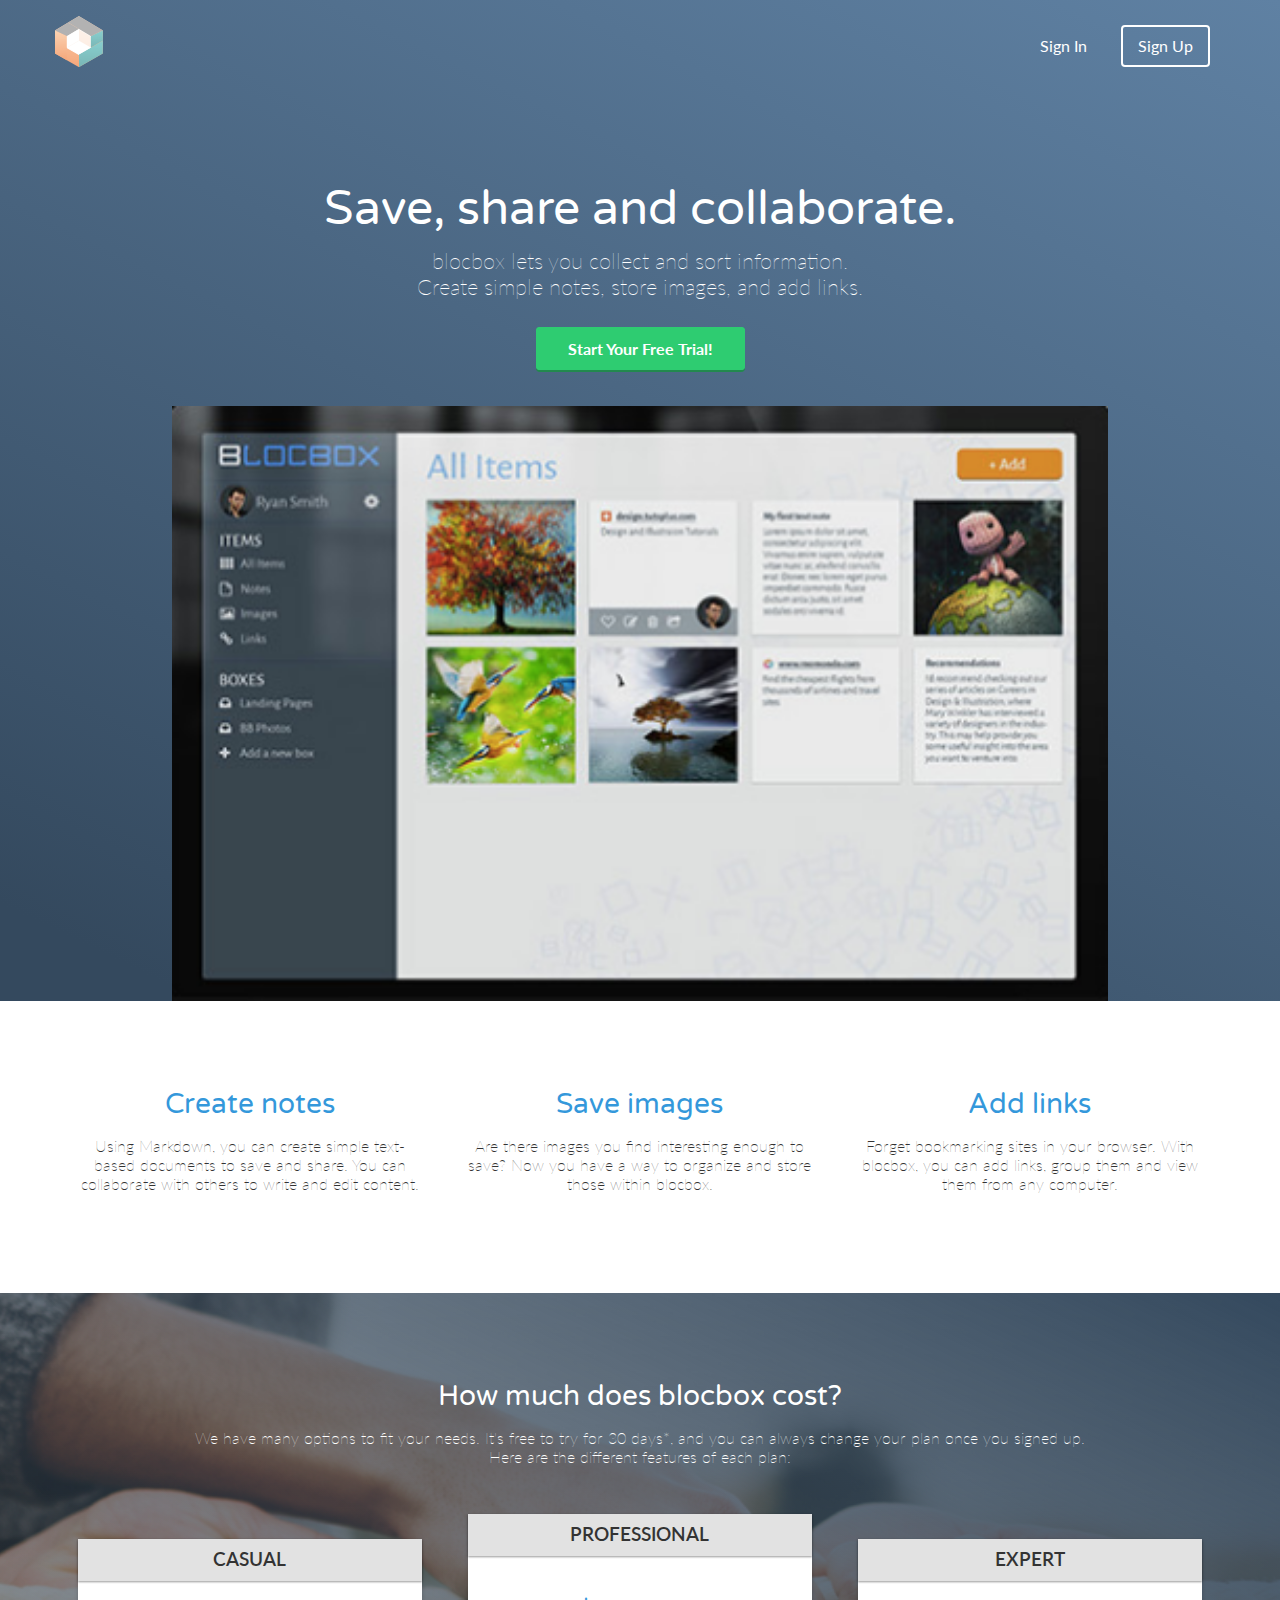
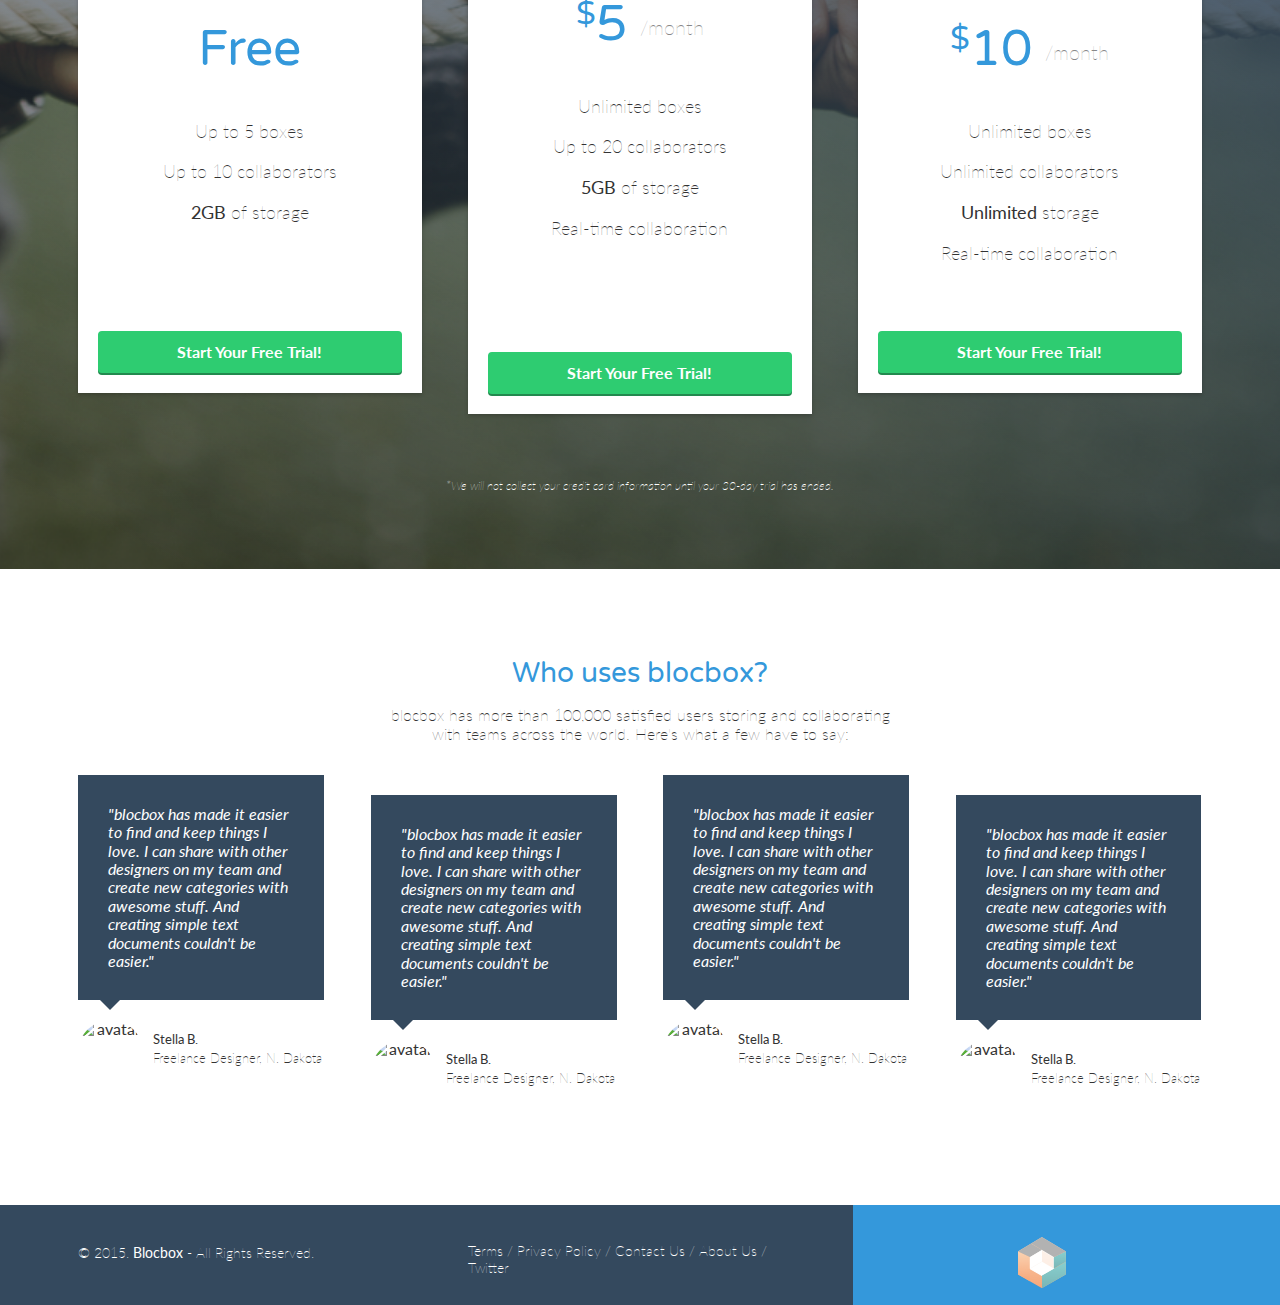
==== commit fbab1696: "Final Push, Deploying Blocbox" ====
--- a/index.html
+++ b/index.html
@@ -137,16 +137,6 @@
                 </li>     
             </ul>
         </section>
-        <!-- CTA -->
-        <section>
-            <div class="container">
-                <h2>Start Using Blocbox Today</h2>
-                <p class="CTA"> 
-                    Blocbox has all the features you need to save, manage, create, and share your content. So
-                    <a href="signup.html">sign up today!</a>
-                </p>
-            </div>
-        </section>
     </main>
  <!-- Footer -->
     <footer>
